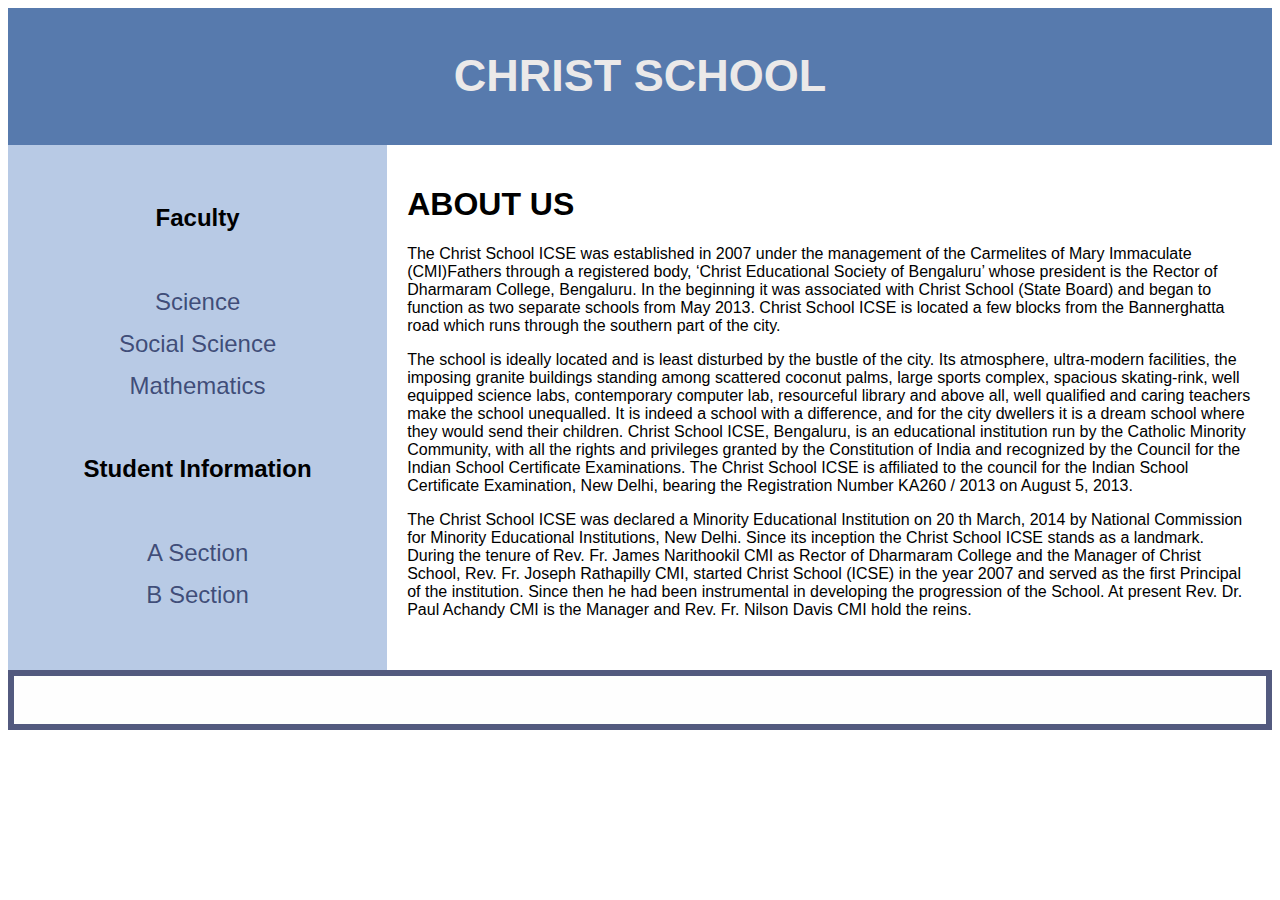
==== index.html @ 0d87ce69 "files added" ====
<!DOCTYPE html>
<html lang="en">
<head>
<meta charset="utf-8">
<meta name="viewport" content="width=device-width, initial-scale=1">
<style>
* {
  box-sizing: border-box;
}

body {
  font-family: 'Lucida Sans', 'Lucida Sans Regular', 'Lucida Grande', 'Lucida Sans Unicode', Geneva, Verdana, sans-serif;
}

/* Style the header */
header {
  background-color: rgba(8, 59, 134, 0.68);
  padding: 5px;
  text-align: center;
  font-size: 30px;
  color: rgb(235, 233, 233);
}

a:link, a:visited{
  color: rgba(2, 12, 66, 0.68);
  text-align: center;
  text-decoration: none;
  display: inline-block;
}

a:hover, a:active {
  background-color: #f1eaea;
  color: rgba(2, 12, 66, 0.68);
  text-align: center;
  text-decoration: none;
  display: inline-block;
}

/* Create two columns/boxes that floats next to each other */
nav {
  font-family: 'Lucida Sans', 'Lucida Sans Regular', 'Lucida Grande', 'Lucida Sans Unicode', Geneva, Verdana, sans-serif;
  float: left;
  width: 30%;
  
  background:rgba(151, 177, 216, 0.68);
  padding: 20px;

font-style: normal;
font-weight: normal;
font-size: 24px;
line-height: 42px;
text-align: center;

color: #000000;
}

/* Style the list inside the menu */
nav ul {
  list-style-type: none;
  padding: 10px;
}

article {
  float: left;
  padding: 20px;
  width: 70%;
}

/* Clear floats after the columns */
section::after {
  content: "";
  display: table;
  clear: both;
}

/* Style the footer */
footer {
  background-color: rgba(2, 12, 66, 0.68);
  padding: 5px;
  text-align: center;
  color: white;
}

/* Responsive layout - makes the two columns/boxes stack on top of each other instead of next to each other, on small screens */
@media (max-width: 600px) {
  nav, article {
    width: 100%;
    height: auto;
  }
}

.marquee {
            height: 50px;
            overflow: hidden;
            position: relative;
            background: #fefefe;
            color: rgba(2, 12, 66, 0.68);
            border: 1px solid rgba(2, 12, 66, 0.68);;
        }
        
        .marquee p {
            position: absolute;
            width: 100%;
            height: 100%;
            margin: 0;
            line-height: 50px;
            text-align: center;
            -moz-transform: translateX(100%);
            -webkit-transform: translateX(100%);
            transform: translateX(100%);
            -moz-animation: scroll-left 1s linear infinite;
            -webkit-animation: scroll-left 1s linear infinite;
            animation: scroll-left 30s linear infinite;
        }
        
        @-moz-keyframes scroll-left {
            0% {
                -moz-transform: translateX(100%);
            }
            100% {
                -moz-transform: translateX(-100%);
            }
        }
        
        @-webkit-keyframes scroll-left {
            0% {
                -webkit-transform: translateX(100%);
            }
            100% {
                -webkit-transform: translateX(-100%);
            }
        }
        
        @keyframes scroll-left {
            0% {
                -moz-transform: translateX(100%);
                -webkit-transform: translateX(100%);
                transform: translateX(100%);
            }
            100% {
                -moz-transform: translateX(-100%);
                -webkit-transform: translateX(-100%);
                transform: translateX(-100%);
            }
        }
</style>
</head>
<body>

<header>
  <h2>CHRIST SCHOOL</h2>
</header>

<section>
  <nav>
    <h4>Faculty</h4>
    <ul>
      <li><a href="science.html">Science</a></li>
      <li><a href="social.html">Social Science</a></li>
      <li><a href="math.html">Mathematics</a></li>
    </ul>
    <h4>Student Information</h4>
    <ul>
      <li><a href="secA.html">A Section</a></li>
      <li><a href="secB.html">B Section</a></li>
    </ul>
  </nav>
  
  <article>
    <h1>ABOUT US</h1>
    <p>The Christ School ICSE was established in 2007 under the management of the Carmelites of Mary Immaculate (CMI)Fathers through a registered body, ‘Christ Educational Society of Bengaluru’ whose president is the Rector of Dharmaram College, Bengaluru. In the beginning it was associated with Christ School (State Board) and began to function as two separate schools from May 2013. Christ School ICSE is located a few blocks from the Bannerghatta road which runs through the southern part of the city. </p>
    <p>The school is ideally located and is least disturbed by the bustle of the city. Its atmosphere, ultra-modern facilities, the imposing granite buildings standing among scattered coconut palms, large sports complex, spacious skating-rink, well equipped science labs, contemporary computer lab, resourceful library and above all, well qualified and caring teachers make the school unequalled. It is indeed a school with a difference, and for the city dwellers it is a dream school where they would send their children. Christ School ICSE, Bengaluru, is an educational institution run by the Catholic Minority Community, with all the rights and privileges granted by the Constitution of India and recognized by the Council for the Indian School Certificate Examinations. The Christ School ICSE is affiliated to the council for the Indian School Certificate Examination, New Delhi, bearing the Registration Number KA260 / 2013 on August 5, 2013.</p>
    <p>The Christ School ICSE was declared a Minority Educational Institution on 20 th March, 2014 by National Commission for Minority Educational Institutions, New Delhi. Since its inception the Christ School ICSE stands as a landmark. During the tenure of Rev. Fr. James Narithookil CMI as Rector of Dharmaram College and the Manager of Christ School, Rev. Fr. Joseph Rathapilly CMI, started Christ School (ICSE) in the year 2007 and served as the first Principal of the institution. Since then he had been instrumental in developing the progression of the School. At present Rev. Dr. Paul Achandy CMI is the Manager and Rev. Fr. Nilson Davis CMI hold the reins.</p>
  </article>
</section>

<footer>
    <div class="marquee">
        <p> Admissions open from classes I to X. Application form can be got from the office of admissions on all working days between 10:00 AM - 04:00 PM. </p>
    </div>
</footer>

</body>
</html>
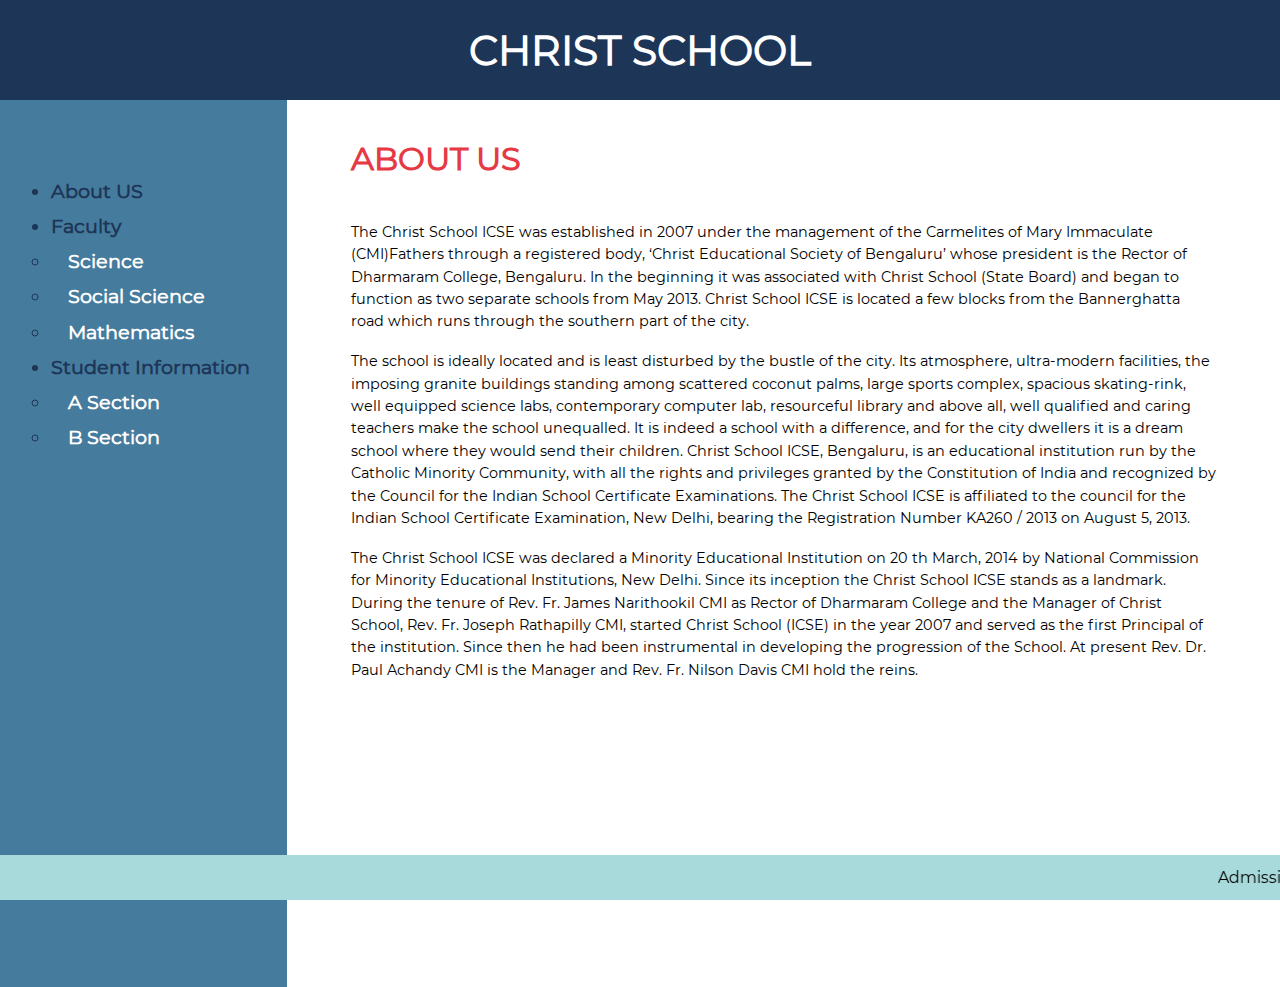
==== commit 5df08879: "CSS done" ====
--- a/index.html
+++ b/index.html
@@ -1,184 +1,44 @@
 <!DOCTYPE html>
 <html lang="en">
-<head>
-<meta charset="utf-8">
-<meta name="viewport" content="width=device-width, initial-scale=1">
-<style>
-* {
-  box-sizing: border-box;
-}
+  <head>
+    <meta charset="utf-8">
+    <meta name="viewport" content="width=device-width, initial-scale=1.0">
+    <link rel="stylesheet" href="./style.css">
+  </head>
+  <body>
 
-body {
-  font-family: 'Lucida Sans', 'Lucida Sans Regular', 'Lucida Grande', 'Lucida Sans Unicode', Geneva, Verdana, sans-serif;
-}
+  <div class="header">
+    <h2>CHRIST SCHOOL</h2>
+  </div>
 
-/* Style the header */
-header {
-  background-color: rgba(8, 59, 134, 0.68);
-  padding: 5px;
-  text-align: center;
-  font-size: 30px;
-  color: rgb(235, 233, 233);
-}
+  <div class="content_wrapper">
+    <nav>
+      <ul class="headings">
+        <a href="index.html"><li>About US</li></a>
+        <li>Faculty</li>
+          <ul>
+            <li><a href="science.html">Science</a></li>
+            <li><a href="social.html">Social Science</a></li>
+            <li><a href="math.html">Mathematics</a></li>
+          </ul>
+        <li>Student Information</li>
+          <ul>
+            <li><a href="secA.html">A Section</a></li>
+            <li><a href="secB.html">B Section</a></li>
+          </ul>
+      </ul>
+    </nav>
 
-a:link, a:visited{
-  color: rgba(2, 12, 66, 0.68);
-  text-align: center;
-  text-decoration: none;
-  display: inline-block;
-}
+    <div class="content">
+      <h1>ABOUT US</h1>
+      <p>The Christ School ICSE was established in 2007 under the management of the Carmelites of Mary Immaculate (CMI)Fathers through a registered body, ‘Christ Educational Society of Bengaluru’ whose president is the Rector of Dharmaram College, Bengaluru. In the beginning it was associated with Christ School (State Board) and began to function as two separate schools from May 2013. Christ School ICSE is located a few blocks from the Bannerghatta road which runs through the southern part of the city. </p>
+      <p>The school is ideally located and is least disturbed by the bustle of the city. Its atmosphere, ultra-modern facilities, the imposing granite buildings standing among scattered coconut palms, large sports complex, spacious skating-rink, well equipped science labs, contemporary computer lab, resourceful library and above all, well qualified and caring teachers make the school unequalled. It is indeed a school with a difference, and for the city dwellers it is a dream school where they would send their children. Christ School ICSE, Bengaluru, is an educational institution run by the Catholic Minority Community, with all the rights and privileges granted by the Constitution of India and recognized by the Council for the Indian School Certificate Examinations. The Christ School ICSE is affiliated to the council for the Indian School Certificate Examination, New Delhi, bearing the Registration Number KA260 / 2013 on August 5, 2013.</p>
+      <p>The Christ School ICSE was declared a Minority Educational Institution on 20 th March, 2014 by National Commission for Minority Educational Institutions, New Delhi. Since its inception the Christ School ICSE stands as a landmark. During the tenure of Rev. Fr. James Narithookil CMI as Rector of Dharmaram College and the Manager of Christ School, Rev. Fr. Joseph Rathapilly CMI, started Christ School (ICSE) in the year 2007 and served as the first Principal of the institution. Since then he had been instrumental in developing the progression of the School. At present Rev. Dr. Paul Achandy CMI is the Manager and Rev. Fr. Nilson Davis CMI hold the reins.</p>
+    </div>
+  </div>
 
-a:hover, a:active {
-  background-color: #f1eaea;
-  color: rgba(2, 12, 66, 0.68);
-  text-align: center;
-  text-decoration: none;
-  display: inline-block;
-}
 
-/* Create two columns/boxes that floats next to each other */
-nav {
-  font-family: 'Lucida Sans', 'Lucida Sans Regular', 'Lucida Grande', 'Lucida Sans Unicode', Geneva, Verdana, sans-serif;
-  float: left;
-  width: 30%;
-  
-  background:rgba(151, 177, 216, 0.68);
-  padding: 20px;
+  <marquee>Admissions open from classes I to X. Application form can be got from the office of admissions on all working days between 10:00 AM - 04:00 PM. </marquee>
 
-font-style: normal;
-font-weight: normal;
-font-size: 24px;
-line-height: 42px;
-text-align: center;
-
-color: #000000;
-}
-
-/* Style the list inside the menu */
-nav ul {
-  list-style-type: none;
-  padding: 10px;
-}
-
-article {
-  float: left;
-  padding: 20px;
-  width: 70%;
-}
-
-/* Clear floats after the columns */
-section::after {
-  content: "";
-  display: table;
-  clear: both;
-}
-
-/* Style the footer */
-footer {
-  background-color: rgba(2, 12, 66, 0.68);
-  padding: 5px;
-  text-align: center;
-  color: white;
-}
-
-/* Responsive layout - makes the two columns/boxes stack on top of each other instead of next to each other, on small screens */
-@media (max-width: 600px) {
-  nav, article {
-    width: 100%;
-    height: auto;
-  }
-}
-
-.marquee {
-            height: 50px;
-            overflow: hidden;
-            position: relative;
-            background: #fefefe;
-            color: rgba(2, 12, 66, 0.68);
-            border: 1px solid rgba(2, 12, 66, 0.68);;
-        }
-        
-        .marquee p {
-            position: absolute;
-            width: 100%;
-            height: 100%;
-            margin: 0;
-            line-height: 50px;
-            text-align: center;
-            -moz-transform: translateX(100%);
-            -webkit-transform: translateX(100%);
-            transform: translateX(100%);
-            -moz-animation: scroll-left 1s linear infinite;
-            -webkit-animation: scroll-left 1s linear infinite;
-            animation: scroll-left 30s linear infinite;
-        }
-        
-        @-moz-keyframes scroll-left {
-            0% {
-                -moz-transform: translateX(100%);
-            }
-            100% {
-                -moz-transform: translateX(-100%);
-            }
-        }
-        
-        @-webkit-keyframes scroll-left {
-            0% {
-                -webkit-transform: translateX(100%);
-            }
-            100% {
-                -webkit-transform: translateX(-100%);
-            }
-        }
-        
-        @keyframes scroll-left {
-            0% {
-                -moz-transform: translateX(100%);
-                -webkit-transform: translateX(100%);
-                transform: translateX(100%);
-            }
-            100% {
-                -moz-transform: translateX(-100%);
-                -webkit-transform: translateX(-100%);
-                transform: translateX(-100%);
-            }
-        }
-</style>
-</head>
-<body>
-
-<header>
-  <h2>CHRIST SCHOOL</h2>
-</header>
-
-<section>
-  <nav>
-    <h4>Faculty</h4>
-    <ul>
-      <li><a href="science.html">Science</a></li>
-      <li><a href="social.html">Social Science</a></li>
-      <li><a href="math.html">Mathematics</a></li>
-    </ul>
-    <h4>Student Information</h4>
-    <ul>
-      <li><a href="secA.html">A Section</a></li>
-      <li><a href="secB.html">B Section</a></li>
-    </ul>
-  </nav>
-  
-  <article>
-    <h1>ABOUT US</h1>
-    <p>The Christ School ICSE was established in 2007 under the management of the Carmelites of Mary Immaculate (CMI)Fathers through a registered body, ‘Christ Educational Society of Bengaluru’ whose president is the Rector of Dharmaram College, Bengaluru. In the beginning it was associated with Christ School (State Board) and began to function as two separate schools from May 2013. Christ School ICSE is located a few blocks from the Bannerghatta road which runs through the southern part of the city. </p>
-    <p>The school is ideally located and is least disturbed by the bustle of the city. Its atmosphere, ultra-modern facilities, the imposing granite buildings standing among scattered coconut palms, large sports complex, spacious skating-rink, well equipped science labs, contemporary computer lab, resourceful library and above all, well qualified and caring teachers make the school unequalled. It is indeed a school with a difference, and for the city dwellers it is a dream school where they would send their children. Christ School ICSE, Bengaluru, is an educational institution run by the Catholic Minority Community, with all the rights and privileges granted by the Constitution of India and recognized by the Council for the Indian School Certificate Examinations. The Christ School ICSE is affiliated to the council for the Indian School Certificate Examination, New Delhi, bearing the Registration Number KA260 / 2013 on August 5, 2013.</p>
-    <p>The Christ School ICSE was declared a Minority Educational Institution on 20 th March, 2014 by National Commission for Minority Educational Institutions, New Delhi. Since its inception the Christ School ICSE stands as a landmark. During the tenure of Rev. Fr. James Narithookil CMI as Rector of Dharmaram College and the Manager of Christ School, Rev. Fr. Joseph Rathapilly CMI, started Christ School (ICSE) in the year 2007 and served as the first Principal of the institution. Since then he had been instrumental in developing the progression of the School. At present Rev. Dr. Paul Achandy CMI is the Manager and Rev. Fr. Nilson Davis CMI hold the reins.</p>
-  </article>
-</section>
-
-<footer>
-    <div class="marquee">
-        <p> Admissions open from classes I to X. Application form can be got from the office of admissions on all working days between 10:00 AM - 04:00 PM. </p>
-    </div>
-</footer>
-
-</body>
+  </body>
 </html>
--- a/style.css
+++ b/style.css
@@ -0,0 +1,104 @@
+/*-----CSS for index.html--------*/
+
+@font-face {
+    font-family: 'Montserrat';
+    src: url("./Montserrat-Regular.ttf");
+}
+
+
+*{
+    margin:0;
+    padding: 0;
+}
+
+body{
+    display: flex;
+    flex-direction: column;
+    font-family: 'Montserrat';
+}
+
+a{
+    text-decoration: none;
+    color: white;
+    margin-left: 8%;
+}
+a:hover{
+    color: #e63946;
+}
+
+h1{
+    color: #e63946;
+    font-weight: bold;
+    margin-bottom: 5%;
+}
+
+p{
+    font-size: .9rem;
+    line-height: 1.4rem;
+    margin: 2% 0;
+}
+
+marquee{
+    padding:1%;
+    background-color: #a8dadc;
+    position: fixed;
+    bottom: 0;
+}
+
+.header{
+    background-color: #1d3557;
+    color: #ffffff;
+    padding: 2%;
+    text-align: center;
+    font-size: 1.7rem;
+}
+
+.content_wrapper{
+    display: flex;
+}
+
+.content_wrapper nav{
+    background-color: #457b9d;
+    color: white;
+    width: 17%;
+    height: 90vh;
+    padding: 3% 2% 3% 4%;
+    font-size: 1.2rem;
+    line-height: 2.2rem;
+}
+
+.headings li{
+    color: #1d3557;
+    font-weight: bold;
+}
+
+.content{
+    font-size: 1rem;
+    width: 70%;
+    padding: 3% 5%;
+}
+
+.content ul li{
+    margin:2%;
+}
+.content ol{
+    margin: 2% 0;
+}
+
+table{
+    width:100%;
+}
+  tr:nth-child(1){
+      background-color: #a8dadc;;
+  }
+  th{
+    padding: .8rem;
+    text-align: left;
+    text-transform: uppercase;
+  }
+  td{
+    padding: .8rem;
+    text-align: left;
+    vertical-align:middle;
+    border-bottom: solid 1px rgba(255,255,255,0.1);
+  }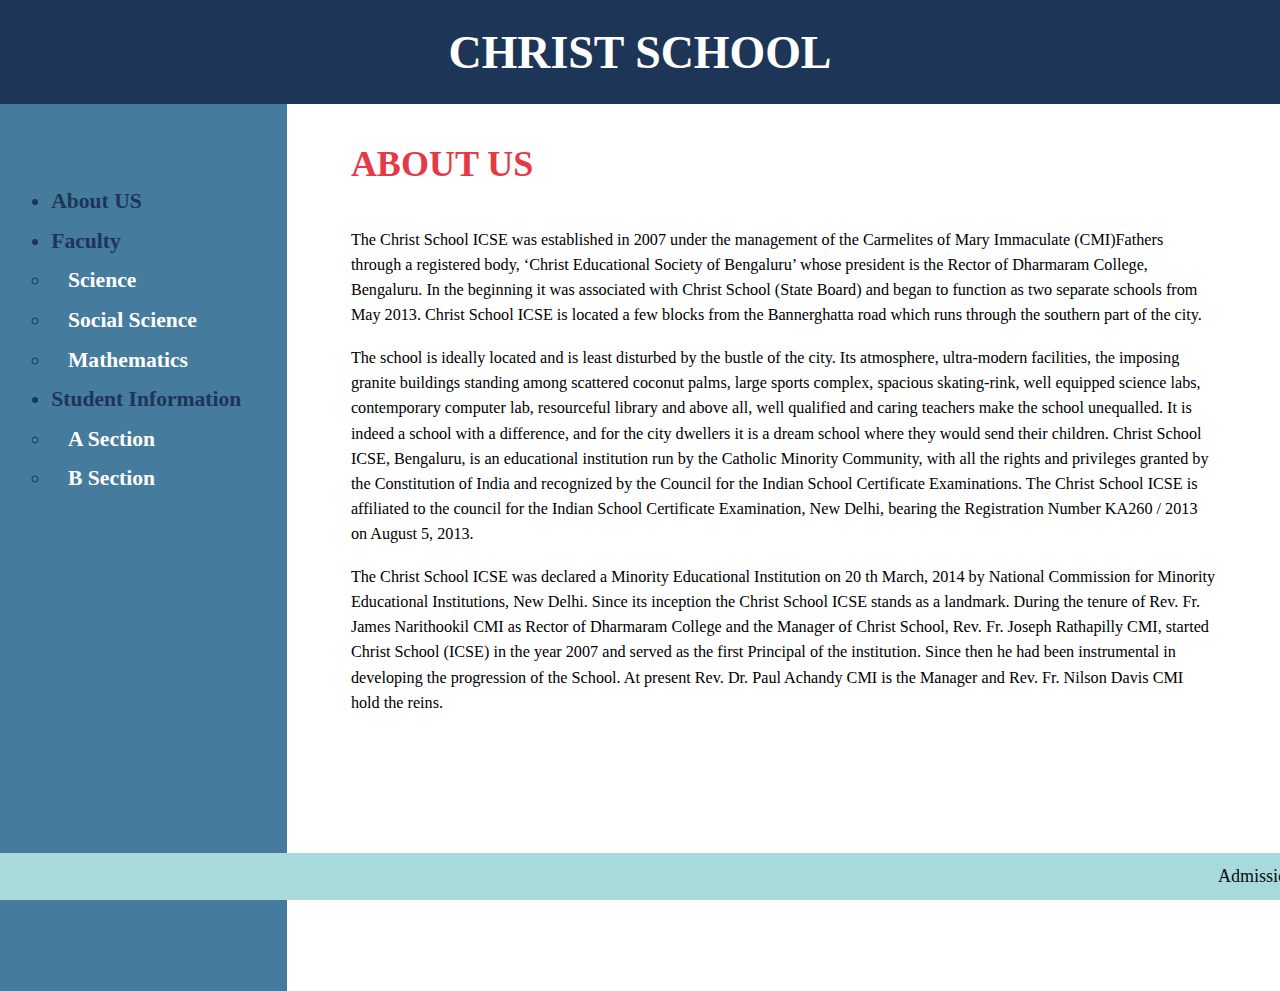
==== commit 0eac0fb4: "responsiveness added" ====
--- a/index.html
+++ b/index.html
@@ -3,7 +3,7 @@
   <head>
     <meta charset="utf-8">
     <meta name="viewport" content="width=device-width, initial-scale=1.0">
-    <link rel="stylesheet" href="./style.css">
+    <link rel="stylesheet" href="./css/style.css">
   </head>
   <body>
 
--- a/css/style.css
+++ b/css/style.css
@@ -0,0 +1,150 @@
+/*-----CSS for index.html--------*/
+
+@font-face {
+    font-family: 'Montserrat';
+    src: url("./Montserrat-Regular.ttf");
+}
+
+*{
+    margin:0;
+    padding: 0;
+}
+
+body{
+    display: flex;
+    flex-direction: column;
+    font-family: 'Montserrat';
+}
+
+a{
+    text-decoration: none;
+    color: white;
+    margin-left: 8%;
+}
+a:hover{
+    color: #e63946;
+}
+
+h1{
+    color: #e63946;
+    font-weight: bold;
+    margin-bottom: 5%;
+}
+
+p{
+    font-size: .9rem;
+    line-height: 1.4rem;
+    margin: 2% 0;
+}
+
+marquee{
+    padding:1%;
+    background-color: #a8dadc;
+    position: fixed;
+    bottom: 0;
+}
+
+.header{
+    background-color: #1d3557;
+    color: #ffffff;
+    padding: 2%;
+    text-align: center;
+    font-size: 1.7rem;
+}
+
+.content_wrapper{
+    display: flex;
+}
+
+.content_wrapper nav{
+    background-color: #457b9d;
+    color: white;
+    width: 17%;
+    height: 90vh;
+    padding: 3% 2% 3% 4%;
+    font-size: 1.2rem;
+    line-height: 2.2rem;
+    transform: height 2s ease-in-out;
+}
+
+.headings li{
+    color: #1d3557;
+    font-weight: bold;
+}
+
+.content{
+    font-size: 1rem;
+    width: 70%;
+    padding: 3% 5%;
+}
+
+.content ul li{
+    margin:2%;
+}
+.content ol{
+    margin: 2% 0;
+}
+
+table{
+    width:100%;
+}
+  tr:nth-child(1){
+      background-color: #a8dadc;;
+  }
+  th{
+    padding: .8rem;
+    text-align: left;
+    text-transform: uppercase;
+  }
+  td{
+    padding: .8rem;
+    text-align: left;
+    vertical-align:middle;
+    border-bottom: solid 1px rgba(255,255,255,0.1);
+  }
+
+/*----Responsive Design-------*/
+@media screen and (max-width: 2560px){
+    html{
+        font-size: 32px;
+    }
+}
+@media screen and (max-width: 1920px){
+    html{
+        font-size: 24px;
+    }
+}
+@media screen and (max-width: 1440px){
+    html{
+        font-size: 18px;
+    }
+}
+@media screen and (max-width: 1024px){
+    html{
+        font-size: 14px;
+    }
+}
+@media screen and (max-width: 786px){
+    html{
+        font-size: 10px;
+    }
+}
+@media screen and (max-width: 425px){
+    html{
+        font-size: 8px;
+    }
+    .header{
+        width: 100%;
+    }
+    .content_wrapper{
+        flex-direction: column;
+    }
+    .content_wrapper nav{
+        padding:5% 10%;
+        height:fit-content;
+        width: 98%;
+    }
+    .content{
+        width: 90%;
+    }
+}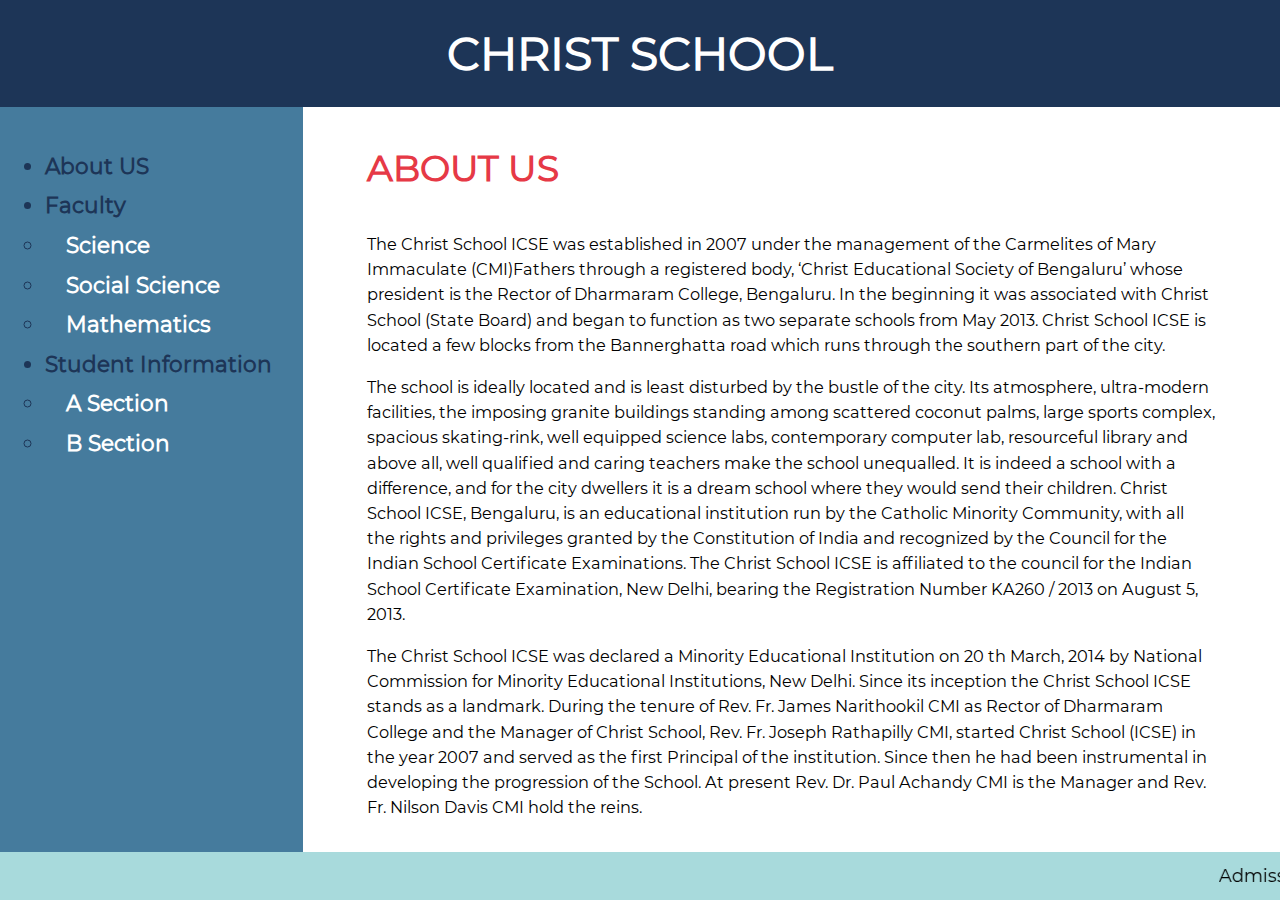
==== commit 4cc6de94: "Update index.html" ====
--- a/index.html
+++ b/index.html
@@ -3,6 +3,7 @@
   <head>
     <meta charset="utf-8">
     <meta name="viewport" content="width=device-width, initial-scale=1.0">
+    <title>CHRIST School</title>
     <link rel="stylesheet" href="./css/style.css">
   </head>
   <body>
--- a/css/style.css
+++ b/css/style.css
@@ -2,7 +2,7 @@
 
 @font-face {
     font-family: 'Montserrat';
-    src: url("./Montserrat-Regular.ttf");
+    src: url("../font/Montserrat-Regular.ttf");
 }
 
 *{
@@ -48,10 +48,10 @@
     background-color: #1d3557;
     color: #ffffff;
     padding: 2%;
+    font-size: 1.7rem;
+    width: 96%;
     text-align: center;
-    font-size: 1.7rem;
 }
-
 .content_wrapper{
     display: flex;
 }
@@ -59,17 +59,16 @@
 .content_wrapper nav{
     background-color: #457b9d;
     color: white;
-    width: 17%;
-    height: 90vh;
-    padding: 3% 2% 3% 4%;
+    width: 25%;
     font-size: 1.2rem;
     line-height: 2.2rem;
-    transform: height 2s ease-in-out;
+    flex-grow: 100%;
 }
 
 .headings li{
     color: #1d3557;
     font-weight: bold;
+    margin-left:15%;
 }
 
 .content{
@@ -131,20 +130,18 @@
 }
 @media screen and (max-width: 425px){
     html{
-        font-size: 8px;
-    }
-    .header{
-        width: 100%;
+        font-size: 10px;
     }
     .content_wrapper{
         flex-direction: column;
     }
     .content_wrapper nav{
-        padding:5% 10%;
-        height:fit-content;
-        width: 98%;
+        width: 100%;
+        height: fit-content;
+        padding:0 0 5% 0;
     }
     .content{
         width: 90%;
+        padding: 5%;
     }
 }